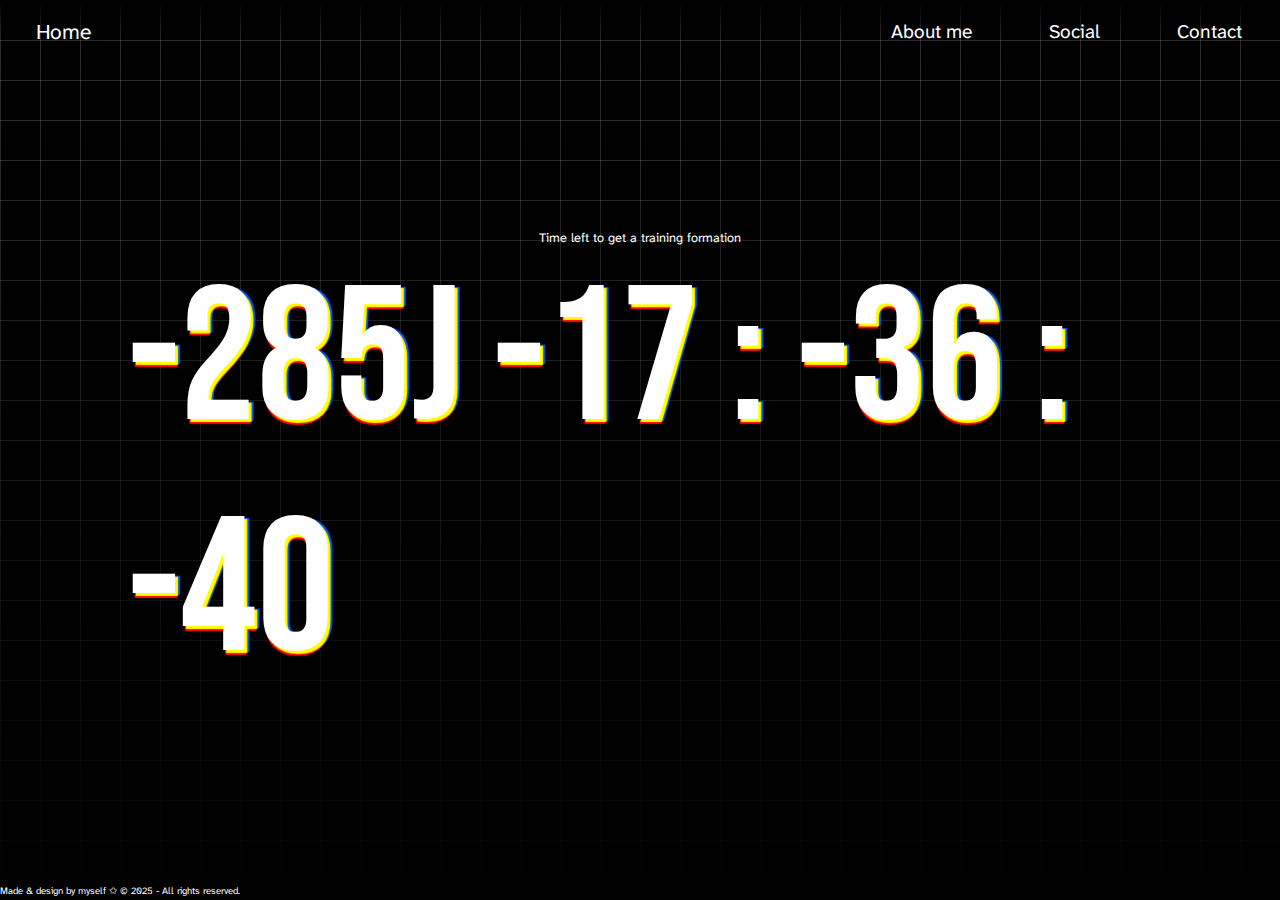
==== index.html @ d9d06f0e "mise en ligne du site pour openclassroom" ====
<!DOCTYPE html>
<html lang="en">
<head>
	<meta charset="UTF-8">
	<meta name="viewport" content="width=device-width, initial-scale=1.0">
	<link rel="preconnect" href="https://fonts.googleapis.com">
	<link rel="preconnect" href="https://fonts.gstatic.com" crossorigin>
	<link href="https://fonts.googleapis.com/css2?family=Atkinson+Hyperlegible+Next:ital@0;1&family=Bebas+Neue&display=swap" rel="stylesheet">
	<link rel="stylesheet" href="./style.css">
	<title>Document</title>
</head>
<body>
		<head>
			<nav>
				<ul>
					<li><a href="./index.html">Home</a></li>
					<li><a href="./aboutme.html">About me</a></li>
					<li><a href="./social.html">Social</a></li>
					<li><a href="mailto:michael.myscile@gmail.com">Contact</a></li>
				</ul>
			</nav>
		</head>
		<main>
			<section id="countdown">
					<p>Time left to get a training formation</p>
					<span id="time" class="bebas"></span>
			</section>
		</main>
		<footer>
			<p>Made & design by myself ✩ © 2025 - All rights reserved.</p>
		</footer>
		<script src="./script.js"></script>
</body>
</html>
---- style.css ----
* {
	margin: 0;
	padding: 0;
	box-sizing: border-box;
	color:white;
	font-family: "Atkinson Hyperlegible Next", serif;
	font-size: 1em;
}

.bebas{
  font-family: "Bebas Neue", serif;
  font-weight: 400;
  font-style: normal;
}

.atkinson{
  font-family: "Atkinson Hyperlegible Next", serif;
  font-optical-sizing: auto;
  font-weight: 400;
  font-style: normal;
}

body {
background:
fixed linear-gradient(transparent, black 100%),
fixed repeating-linear-gradient(rgba(193, 193, 193, 0.25), rgb(193, 193, 193, 0.25) 1px, transparent 1px, transparent 40px), 
fixed repeating-linear-gradient(0.25turn ,rgb(193, 193, 193, 0.25), rgb(193, 193, 193, 0.25) 1px, transparent 1px, transparent 40px), black;
width: 100dvw;
height: 100dvh;
overflow: hidden;
}

.glass{
	background: linear-gradient(135deg, rgba(245, 194, 239, 0.1), rgba(255, 255, 255, 0));
	backdrop-filter: blur(10px);
	-webkit-backdrop-filter: blur(10px);
	border-radius: 20px;
	border:1px solid rgba(255, 255, 255, 0.18);
	box-shadow: 0 8px 32px 0 rgba(0, 0, 0, 0.37);
}

a {
	text-decoration: none;
}

head {
	width: 100%;
	height: 10%;
}

nav {
	background: rgb(255,255,255);
	background: linear-gradient(0deg, rgba(255,255,255,0) 30%, rgba(0,0,0,1) 100%);
	width: 100%;
}

ul {
	list-style: none;
	display: flex;
}

li {
padding: 1em 2em;
font-size: clamp(0.8em, 1.5vw, 3em);
}

li:hover {
	scale: 1.1;
}

li:nth-child(1) {
	margin-right: auto;
}

main {
	display: flex;
	justify-content: center;
	align-items: center;
	width: 100%;
	height: 90%;
}

#countdown {
	width: 80%;
	height: 60%;
	display: flex;
	justify-content: center;
	align-items: center;
	align-content:space-around;
	flex-direction: column;
}

#time {
	font-size: clamp(3em ,15vw, 25em );
	text-shadow: 3px 3px 1px yellow, 2px 5px 1px rgb(255, 0, 0), 5px 2px 1px rgb(0, 89, 255);
}

#countdown p{
	font-size: clamp(0.7em, 1vw, 3em);
	text-align: center;
}

footer {
	width: 100%;
	height: 10%;
	position: absolute;
	bottom: 0;
	display: flex;
	align-items: end;
}

footer p {
	font-size: clamp(0.5em, 0.75vw, 1em);
	padding-bottom: max(0.2rem, 0.2vw);
}

/*-------- ABOUT ME --------*/

#aboutme {
	width: 50%;
	border: 2px solid black;
	border-top-left-radius: 10%;
	border-bottom-right-radius: 10%;
	background-color: white;
	display: flex;
	justify-content: center;
	align-items: center;
	box-shadow: 15px 15px 0px yellow;
}

#aboutme p {
	font-size: clamp(1em, 1.5vw, 2.5em);
	line-height: 1.8;
	padding: min(2em, 4%);
	color: black;

}

#aboutme p a {
	font-size: clamp(1em, 1.5vw, 2.5em);
	text-decoration:underline;
	font-weight: none;
	text-decoration-color:#911710 ;
	color: black;
}

#github {
	width: clamp(1em, 0.8vw, 1.5em);
}

#aboutme img:not(#github) {
	vertical-align: middle;
	width: max(1.5em, 2vw);
}

@media only screen and (max-width:1024px) {
	#aboutme {
		width: 60%;
	}
}
	@media only screen and (max-width:1024px) {
		#aboutme {
			width: 80%;
		}
}

/*-------- SOCIAL --------*/

#social {
	width: 100%;
	height: 80%;
	display:flex;
	justify-content: center;
	align-items: center;
	gap: 1.25rem;
	z-index: 5;
}
 
.icon {
  display: flex;
  justify-content: center;
  align-items: center;
  width: clamp(5rem, 5vw, 8rem);
  aspect-ratio: 1;
  color: yellow;
  background-color: rgb(255, 255, 255);
  border-radius: 50% ;
	overflow: visible;
	box-shadow: 3px 3px 1px yellow, 2px 5px 1px rgb(255, 0, 0), 5px 2px 1px rgb(0, 89, 255);
}

.icon:hover {
	scale: 1.1;
}

.icon:nth-child(-n+3) img {
	width: clamp(5rem, 5vw, 8rem);
}

.icon:nth-child(1),
.icon:nth-child(4) {
	border-radius: 20%;
}

.icon:nth-child(4) img, .icon:nth-child(2) img {
	width: clamp(4.5rem, 4.5vw, 7.2rem);
}
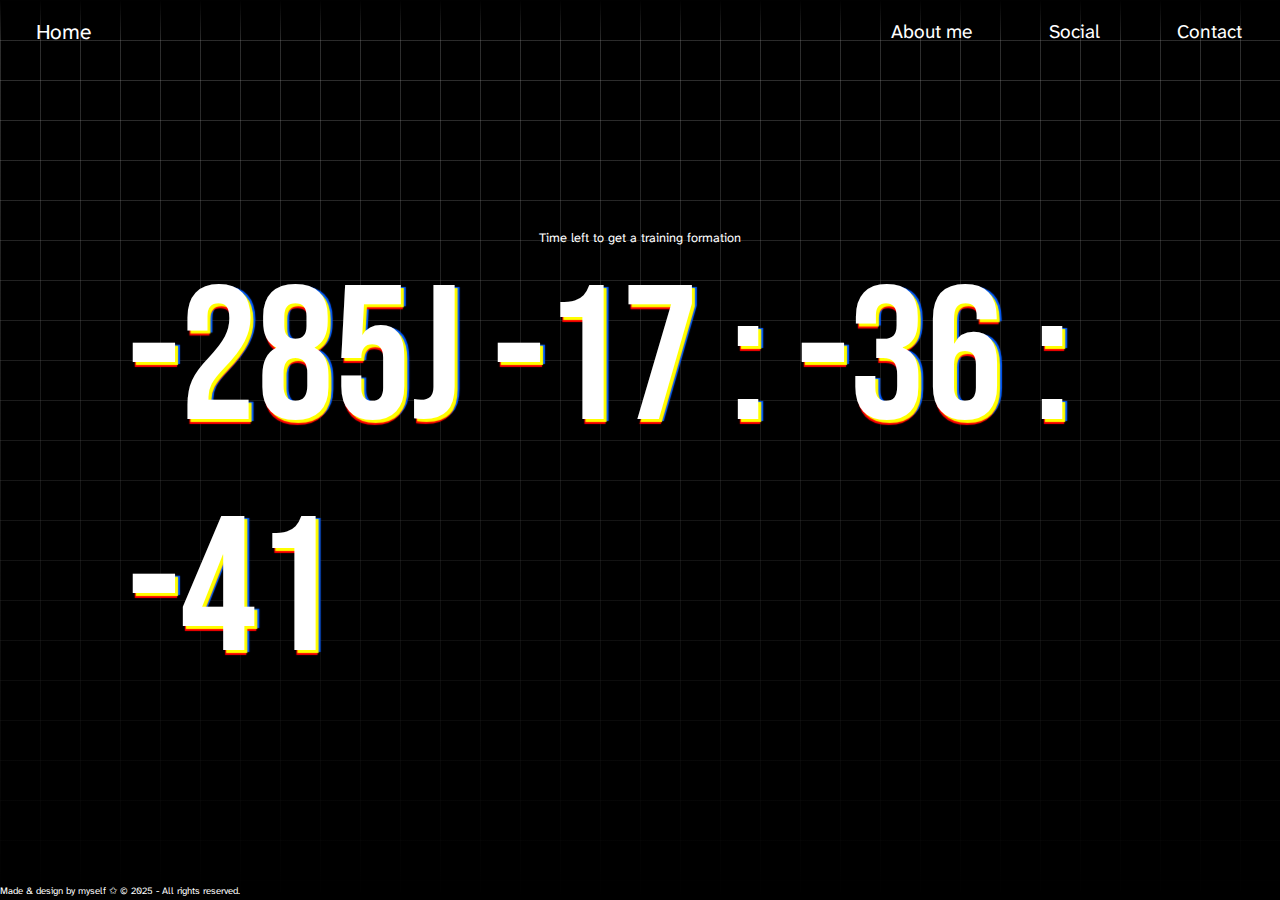
==== commit 52577e5e: "mise a jour de quelques coquilles" ====
--- a/index.html
+++ b/index.html
@@ -10,7 +10,7 @@
 	<title>Document</title>
 </head>
 <body>
-		<head>
+		<header>
 			<nav>
 				<ul>
 					<li><a href="./index.html">Home</a></li>
@@ -19,7 +19,7 @@
 					<li><a href="mailto:michael.myscile@gmail.com">Contact</a></li>
 				</ul>
 			</nav>
-		</head>
+		</header>
 		<main>
 			<section id="countdown">
 					<p>Time left to get a training formation</p>
--- a/style.css
+++ b/style.css
@@ -28,15 +28,6 @@
 width: 100dvw;
 height: 100dvh;
 overflow: hidden;
-}
-
-.glass{
-	background: linear-gradient(135deg, rgba(245, 194, 239, 0.1), rgba(255, 255, 255, 0));
-	backdrop-filter: blur(10px);
-	-webkit-backdrop-filter: blur(10px);
-	border-radius: 20px;
-	border:1px solid rgba(255, 255, 255, 0.18);
-	box-shadow: 0 8px 32px 0 rgba(0, 0, 0, 0.37);
 }
 
 a {
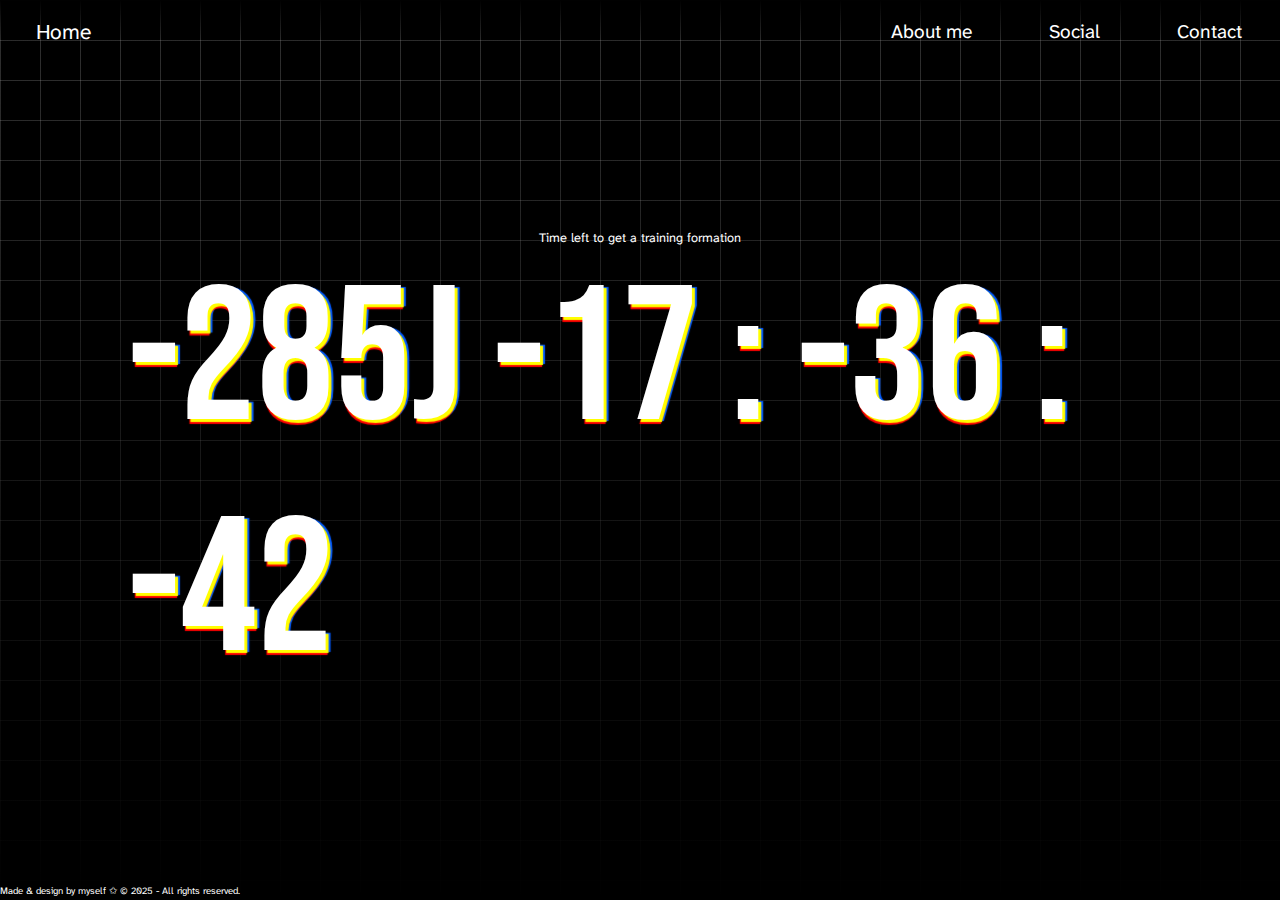
==== commit 073fca3b: "ajout d'un titre dans index" ====
--- a/index.html
+++ b/index.html
@@ -7,7 +7,7 @@
 	<link rel="preconnect" href="https://fonts.gstatic.com" crossorigin>
 	<link href="https://fonts.googleapis.com/css2?family=Atkinson+Hyperlegible+Next:ital@0;1&family=Bebas+Neue&display=swap" rel="stylesheet">
 	<link rel="stylesheet" href="./style.css">
-	<title>Document</title>
+	<title>Countdown</title>
 </head>
 <body>
 		<header>
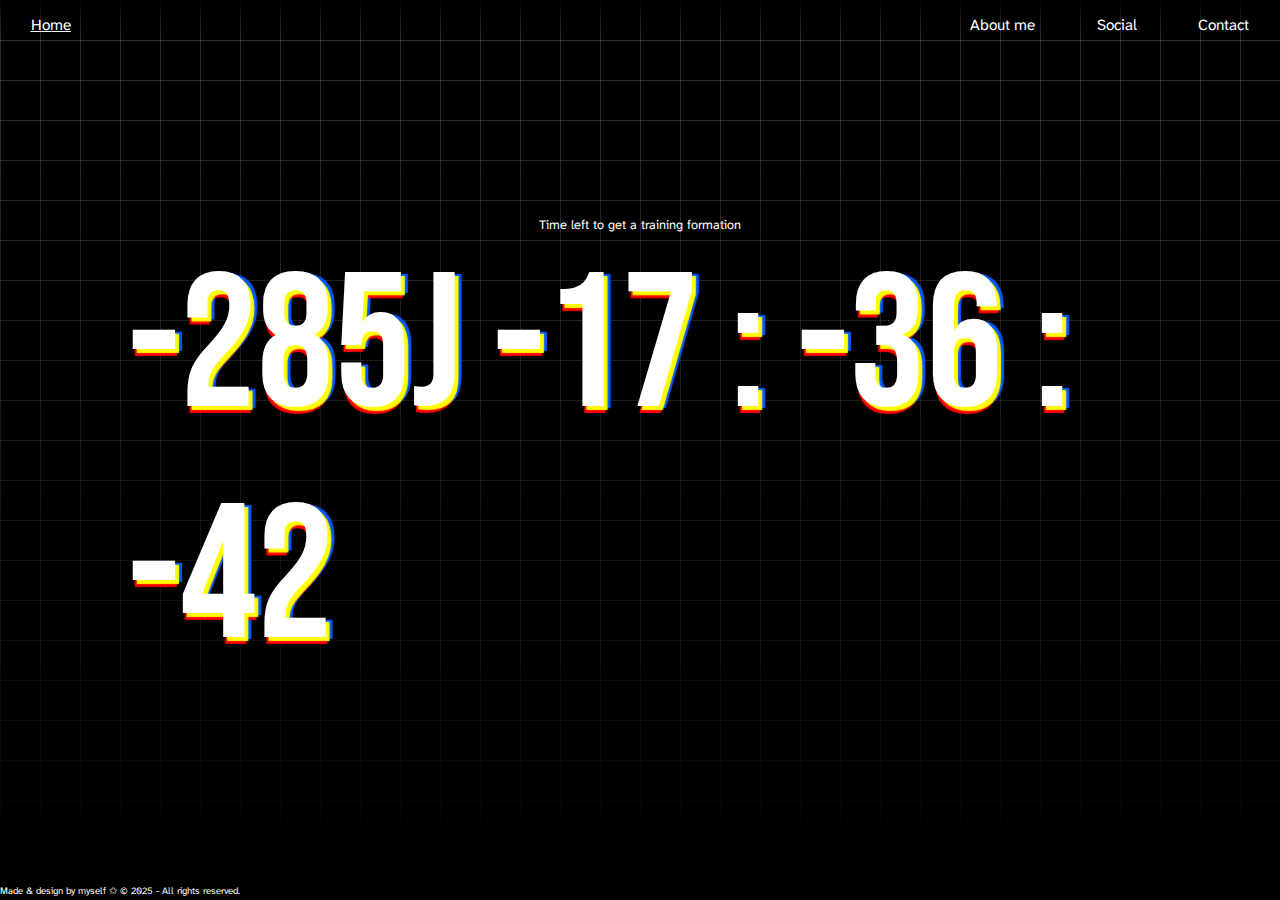
==== commit 2f2bae9a: "MaJ fontsize Nav, width Aboutme, transition on scale" ====
--- a/index.html
+++ b/index.html
@@ -13,7 +13,7 @@
 		<header>
 			<nav>
 				<ul>
-					<li><a href="./index.html">Home</a></li>
+					<li class="active"><a href="./index.html" class="active">Home</a></li>
 					<li><a href="./aboutme.html">About me</a></li>
 					<li><a href="./social.html">Social</a></li>
 					<li><a href="mailto:michael.myscile@gmail.com">Contact</a></li>
--- a/style.css
+++ b/style.css
@@ -17,7 +17,7 @@
   font-family: "Atkinson Hyperlegible Next", serif;
   font-optical-sizing: auto;
   font-weight: 400;
-  font-style: normal;
+  font-style: hidden;
 }
 
 body {
@@ -27,7 +27,15 @@
 fixed repeating-linear-gradient(0.25turn ,rgb(193, 193, 193, 0.25), rgb(193, 193, 193, 0.25) 1px, transparent 1px, transparent 40px), black;
 width: 100dvw;
 height: 100dvh;
-overflow: hidden;
+overflow: auto;
+}
+
+.active {
+	text-decoration: underline white;
+}
+
+.active:hover {
+	cursor: default;
 }
 
 a {
@@ -52,11 +60,12 @@
 
 li {
 padding: 1em 2em;
-font-size: clamp(0.8em, 1.5vw, 3em);
-}
-
-li:hover {
-	scale: 1.1;
+font-size: clamp(0.8em, 1.2vw, 2em);
+}
+
+li:hover:not(.active){
+	transform: scale(1.1);
+	transition: 0.5s ease-in-out;
 }
 
 li:nth-child(1) {
@@ -83,7 +92,7 @@
 
 #time {
 	font-size: clamp(3em ,15vw, 25em );
-	text-shadow: 3px 3px 1px yellow, 2px 5px 1px rgb(255, 0, 0), 5px 2px 1px rgb(0, 89, 255);
+	text-shadow: 4px 4px 1px yellow, 2px 7px 1px rgb(255, 0, 0), 7px 2px 1px rgb(0, 89, 255);
 }
 
 #countdown p{
@@ -108,7 +117,7 @@
 /*-------- ABOUT ME --------*/
 
 #aboutme {
-	width: 50%;
+	width: 50vw;
 	border: 2px solid black;
 	border-top-left-radius: 10%;
 	border-bottom-right-radius: 10%;
@@ -122,7 +131,7 @@
 #aboutme p {
 	font-size: clamp(1em, 1.5vw, 2.5em);
 	line-height: 1.8;
-	padding: min(2em, 4%);
+	padding: min(3em, 5%);
 	color: black;
 
 }
@@ -146,12 +155,12 @@
 
 @media only screen and (max-width:1024px) {
 	#aboutme {
-		width: 60%;
+		width: 60dvw;
 	}
 }
-	@media only screen and (max-width:1024px) {
+	@media only screen and (max-width:768px) {
 		#aboutme {
-			width: 80%;
+			width: 80dvw;
 		}
 }
 
@@ -163,7 +172,7 @@
 	display:flex;
 	justify-content: center;
 	align-items: center;
-	gap: 1.25rem;
+	gap: 1.5rem;
 	z-index: 5;
 }
  
@@ -181,7 +190,8 @@
 }
 
 .icon:hover {
-	scale: 1.1;
+	transform: scale(1.1);
+	transition: 0.25s ease-in-out;
 }
 
 .icon:nth-child(-n+3) img {
